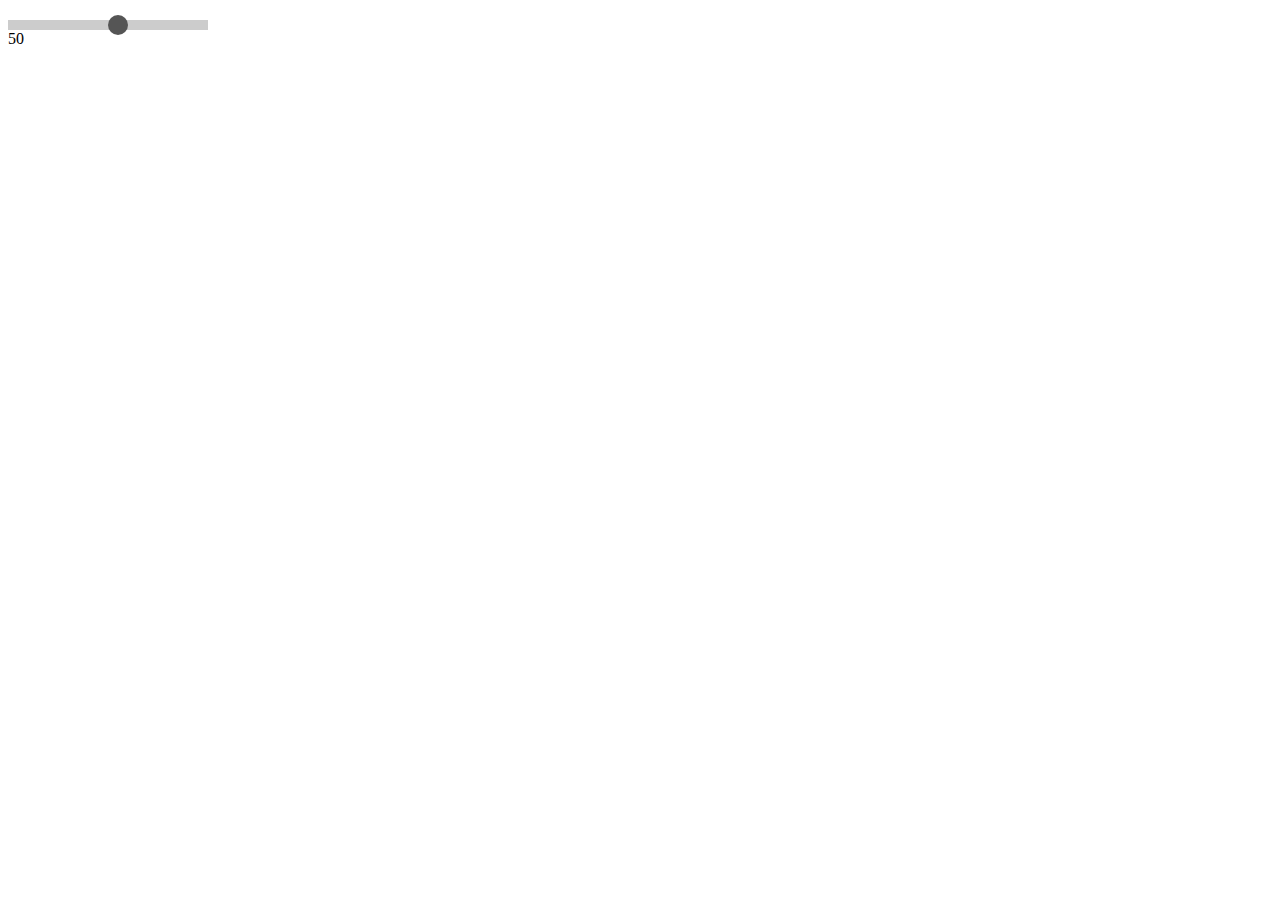
==== jsdom-4/index.html @ 9a6e626d "jsdom4" ====
<!DOCTYPE html>
<html>
<head>
  <style>
    .slider {
      width: 200px;
      height: 10px;
      background-color: #ccc;
      position: relative;
      margin-top: 20px;
    }

    .slider .handle {
      width: 20px;
      height: 20px;
      background-color: #555;
      border-radius: 50%;
      position: absolute;
      top: -5px;
      cursor: pointer;
    }

    .slider .value {
      position: absolute;
      top: -25px;
      left: 0;
    }
  </style>
</head>
<body>
  <div class="slider">
    <div class="handle"></div>
  </div>
  <div class="value">0</div>

  <script>
    window.addEventListener('DOMContentLoaded', function() {
      var slider = document.querySelector('.slider');
      var handle = slider.querySelector('.handle');
      var valueDisplay = document.querySelector('.value');
      var sliderWidth = slider.offsetWidth - handle.offsetWidth;
      var minValue = 0;
      var maxValue = 100;

      function setValue(value) {
        var percent = ((value - minValue) / (maxValue - minValue)) * 100;
        handle.style.left = percent + '%';
        valueDisplay.textContent = value;
      }

      handle.addEventListener('mousedown', function(event) {
        event.preventDefault();

        function handleMouseMove(event) {
          var percent = ((event.clientX - slider.getBoundingClientRect().left) / sliderWidth) * 100;
          var value = Math.round((percent / 100) * (maxValue - minValue) + minValue);
          if (value < minValue) {
            value = minValue;
          } else if (value > maxValue) {
            value = maxValue;
          }
          setValue(value);
        }

        function handleMouseUp() {
          document.removeEventListener('mousemove', handleMouseMove);
          document.removeEventListener('mouseup', handleMouseUp);
        }

        document.addEventListener('mousemove', handleMouseMove);
        document.addEventListener('mouseup', handleMouseUp);
      });

      setValue(50);
      minValue = 0;
      maxValue = 100;
    });
  </script>
</body>
</html>
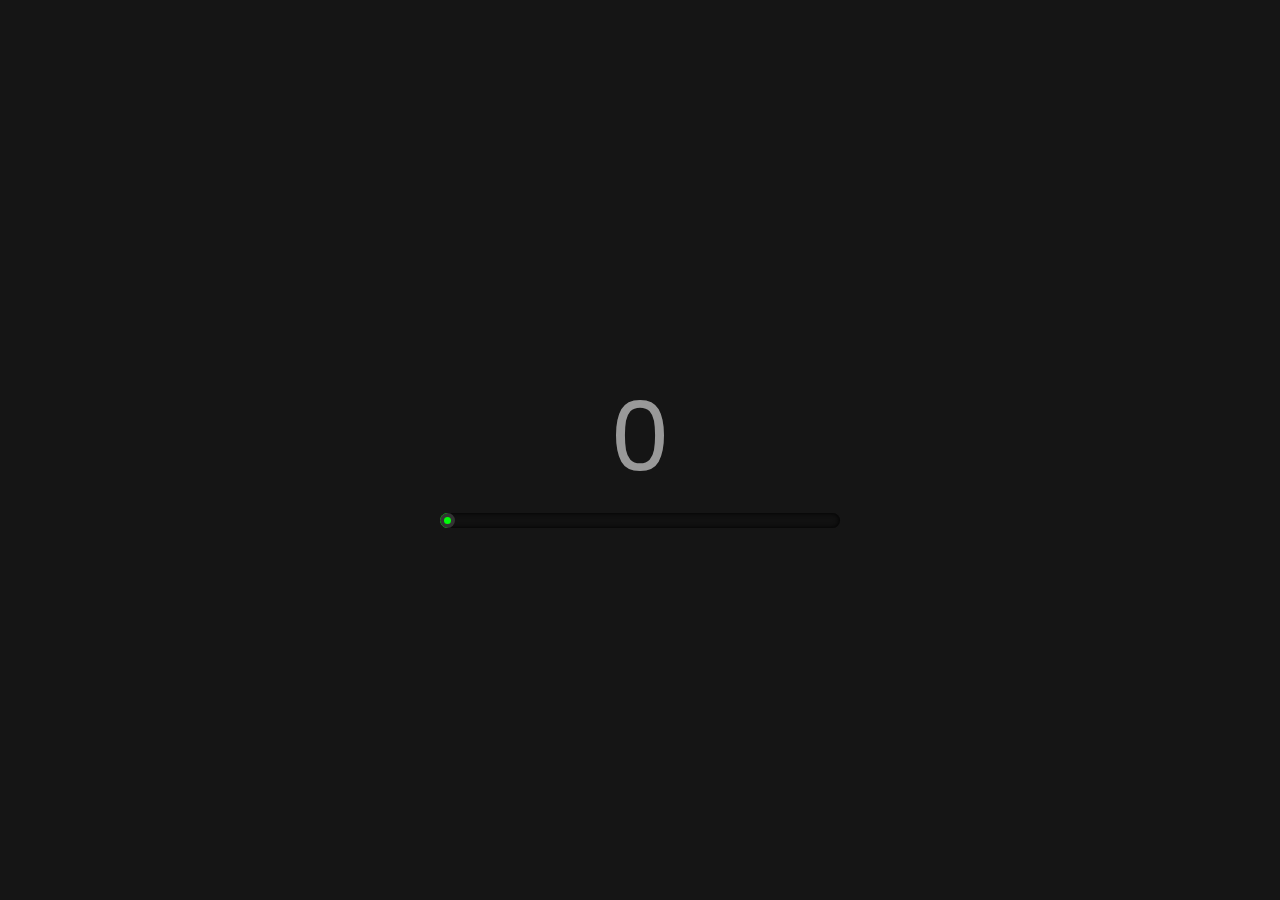
==== commit b071de80: "jsdom4" ====
--- a/jsdom-4/index.html
+++ b/jsdom-4/index.html
@@ -1,80 +1,72 @@
 <!DOCTYPE html>
-<html>
+<html lang="en">
+
 <head>
-  <style>
-    .slider {
-      width: 200px;
-      height: 10px;
-      background-color: #ccc;
-      position: relative;
-      margin-top: 20px;
-    }
+    <meta charset="UTF-8">
+    <meta name="viewport" content="width=device-width, initial-scale=1.0">
+    <meta http-equiv="X-UA-Compatible" content="ie=edge">
+    <title>Input Range Slider</title>
+    <link rel="stylesheet" href="style.css">
 
-    .slider .handle {
-      width: 20px;
-      height: 20px;
-      background-color: #555;
-      border-radius: 50%;
-      position: absolute;
-      top: -5px;
-      cursor: pointer;
-    }
+    <style>
+      @import url('https://fonts.googleapis.com/css2?family=Poppins:wght@300&display=swap');
 
-    .slider .value {
-      position: absolute;
-      top: -25px;
-      left: 0;
-    }
-  </style>
+* {
+  margin: 0;
+  padding: 0;
+  font-family: "Poppins", sans-serif;
+}
+body {
+  display: flex;
+  justify-content: center;
+  align-items: center;
+  min-height: 100vh;
+  background: #151515;
+}
+div {
+  position: absolute;
+}
+#rangeValue {
+  position: relative;
+  display: block;
+  text-align: center;
+  font-size: 6em;
+  color: #999;
+  font-weight: 400;
+}
+.range {
+  width: 400px;
+  height: 15px;
+  -webkit-appearance: none;
+  background: #111;
+  outline: none;
+  border-radius: 15px;
+  overflow: hidden;
+  box-shadow: inset 0 0 5px rgba(0, 0, 0, 1);
+}
+.range::-webkit-slider-thumb {
+  -webkit-appearance: none;
+  width: 15px;
+  height: 15px;
+  border-radius: 50%;
+  background: #00fd0a;
+  cursor: pointer;
+  border: 4px solid #333;
+  box-shadow: -407px 0 0 400px #00fd0a;
+}
+    </style>
 </head>
+
 <body>
-  <div class="slider">
-    <div class="handle"></div>
-  </div>
-  <div class="value">0</div>
+    <div>
+        <span id="rangeValue">0</span>
+        <Input class="range" type="range" name "" value="0" min="0" max="1000" onChange="rangeSlide(this.value)" onmousemove="rangeSlide(this.value)"></Input>
+    </div>
+    <script type="text/javascript">
+        function rangeSlide(value) {
+            document.getElementById('rangeValue').innerHTML = value;
+        }
+    </script>
+</body>
 
-  <script>
-    window.addEventListener('DOMContentLoaded', function() {
-      var slider = document.querySelector('.slider');
-      var handle = slider.querySelector('.handle');
-      var valueDisplay = document.querySelector('.value');
-      var sliderWidth = slider.offsetWidth - handle.offsetWidth;
-      var minValue = 0;
-      var maxValue = 100;
-
-      function setValue(value) {
-        var percent = ((value - minValue) / (maxValue - minValue)) * 100;
-        handle.style.left = percent + '%';
-        valueDisplay.textContent = value;
-      }
-
-      handle.addEventListener('mousedown', function(event) {
-        event.preventDefault();
-
-        function handleMouseMove(event) {
-          var percent = ((event.clientX - slider.getBoundingClientRect().left) / sliderWidth) * 100;
-          var value = Math.round((percent / 100) * (maxValue - minValue) + minValue);
-          if (value < minValue) {
-            value = minValue;
-          } else if (value > maxValue) {
-            value = maxValue;
-          }
-          setValue(value);
-        }
-
-        function handleMouseUp() {
-          document.removeEventListener('mousemove', handleMouseMove);
-          document.removeEventListener('mouseup', handleMouseUp);
-        }
-
-        document.addEventListener('mousemove', handleMouseMove);
-        document.addEventListener('mouseup', handleMouseUp);
-      });
-
-      setValue(50);
-      minValue = 0;
-      maxValue = 100;
-    });
-  </script>
-</body>
 </html>